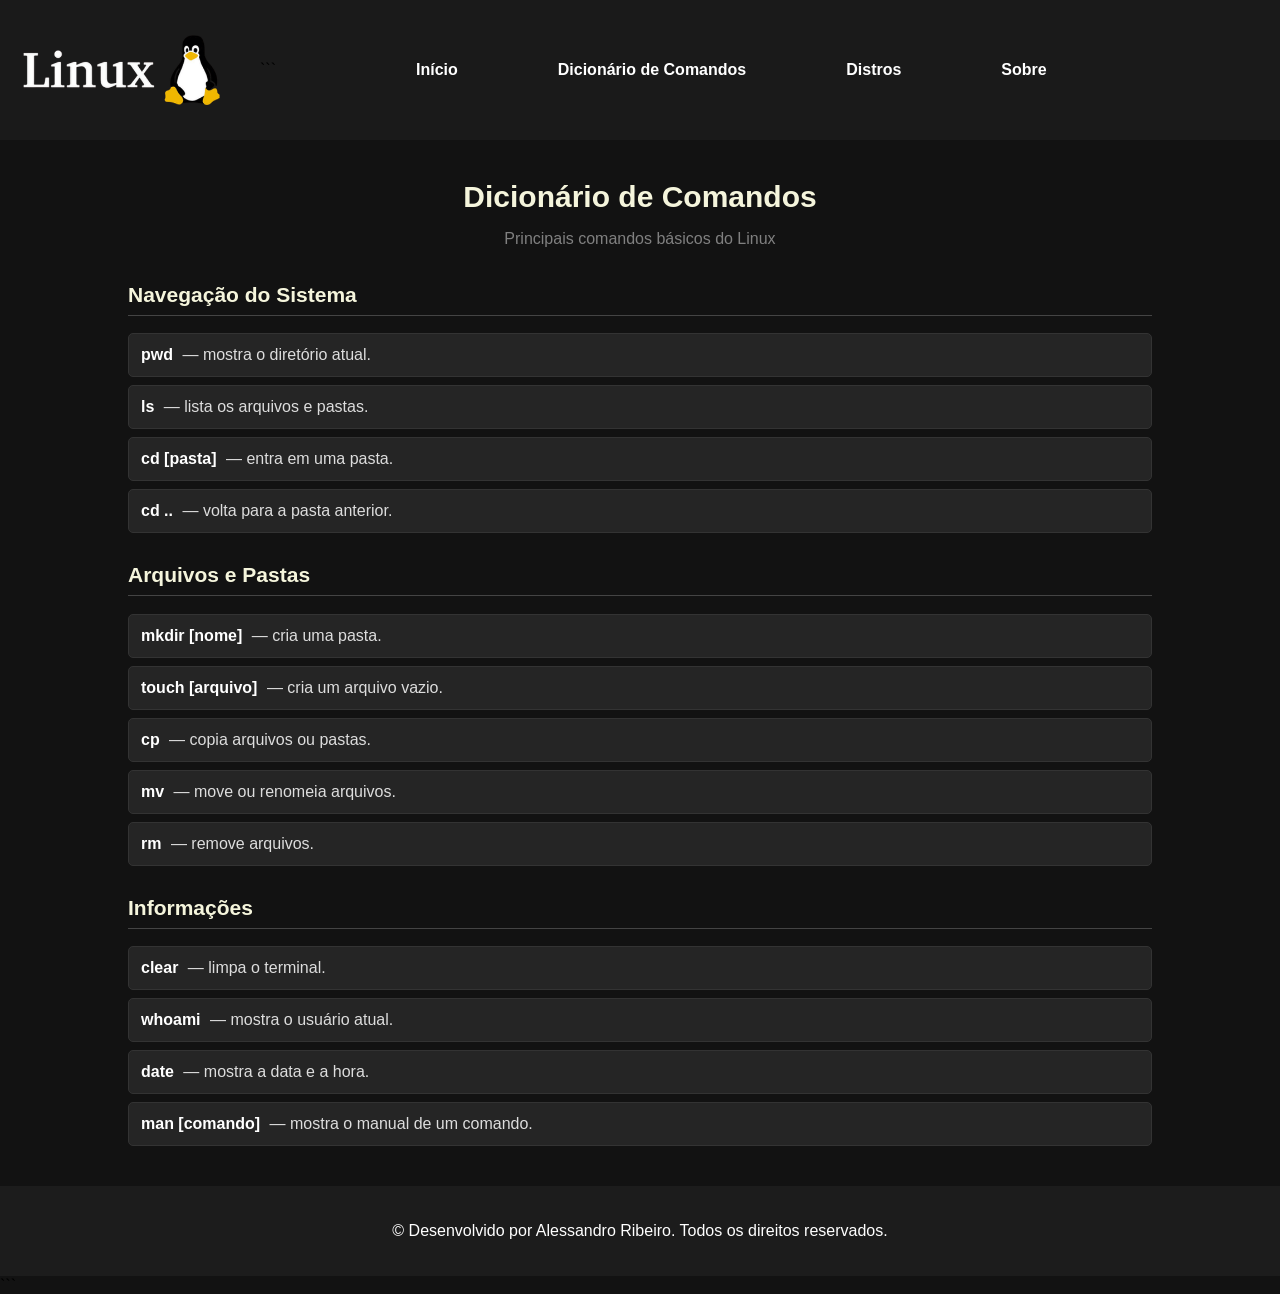
==== Comandos.html @ b63e2eca "Add files via upload" ====
<!DOCTYPE html>

<html lang="pt-br">
<head>
    <link rel="stylesheet" href="style.css">
    <meta charset="UTF-8">
    <meta name="viewport" content="width=device-width, initial-scale=1.0">
    <title>Dicionário de Comandos</title>
</head>

<body>
    <header class="topo">
        <img src="img/img1.png" alt="Logo Linux" height="100" width="200">

```
    <nav>
        <ul>
            <li><a href="Inicio.html">Início</a></li>
            <li><a href="Comandos.html">Dicionário de Comandos</a></li>
            <li><a href="Distro.html">Distros</a></li>
            <li><a href="Sobre.html">Sobre</a></li>
        </ul>
    </nav>
</header>

<main>
    <section class="cmd">
        <h1>Dicionário de Comandos</h1>
        <p>Principais comandos básicos do Linux</p>

        <h2>Navegação do Sistema</h2>
        <ul>
            <li><strong>pwd</strong> — mostra o diretório atual.</li>
            <li><strong>ls</strong> — lista os arquivos e pastas.</li>
            <li><strong>cd [pasta]</strong> — entra em uma pasta.</li>
            <li><strong>cd ..</strong> — volta para a pasta anterior.</li>
        </ul>

        <h2>Arquivos e Pastas</h2>
        <ul>
            <li><strong>mkdir [nome]</strong> — cria uma pasta.</li>
            <li><strong>touch [arquivo]</strong> — cria um arquivo vazio.</li>
            <li><strong>cp</strong> — copia arquivos ou pastas.</li>
            <li><strong>mv</strong> — move ou renomeia arquivos.</li>
            <li><strong>rm</strong> — remove arquivos.</li>
        </ul>

        <h2>Informações</h2>
        <ul>
            <li><strong>clear</strong> — limpa o terminal.</li>
            <li><strong>whoami</strong> — mostra o usuário atual.</li>
            <li><strong>date</strong> — mostra a data e a hora.</li>
            <li><strong>man [comando]</strong> — mostra o manual de um comando.</li>
        </ul>
    </section>
</main>

<footer>
    <p>&copy; Desenvolvido por Alessandro Ribeiro. Todos os direitos reservados.</p>
</footer>
```

</body>
</html>
---- style.css ----
body {
    margin: 0;
    padding: 0;
    min-height: 100vh;
    display: flex;
    flex-direction: column;
    background-color: #121212;
}

header {
    background-color: #1a1a1a;
    font-family: Arial, sans-serif;
}

main{
    flex: 1;
}

.topo {
    display: flex;
    align-items: center;
    padding: 20px;
    gap: 40px;
}

.topo img {
    object-fit: contain;
}

.topo nav ul {
    display: flex;
    gap: 100px;
    list-style: none;
    padding: 0;
    margin: 0;
    margin-left: 100px;
}

.topo nav a {
    color: white;
    text-decoration: none;
    font-weight: bold;
    font-family: Arial, sans-serif;
}

.topo nav a:hover {
    color: red;
}


article {
    display: flex;
    align-items: center;
    gap: 60px;
    padding: 80px;
    color: white;
    font-family: Arial, sans-serif;
}

.img2 {
    order: 2;
    width: 500px;
    height: 530px;
    object-fit: cover;
    margin-left: auto;
}

.texto {
    order: 1;
    max-width: 600px;
}

.texto h1 {
    font: bold;
    font-size: 36px;
    margin-bottom: 20px;
}

.texto p {
    font-size: 18px;
    line-height: 1.6;
    color: #dddddd;
}

.distros {
    width: 90%;
    margin: 30px auto;
    text-align: center;
}

.distros h1 {
    font-size: 30px;
    color: beige;
    text-align: center;
}

.distros p {
    color: gray;
    text-align: center;
}

.lista {
    display: flex;
    flex-wrap: wrap;
    gap: 20px;
}

.distro {
    width: 200px;
    height: 220px;
    border: 1px solid #ccc;
    padding: 15px;
    text-align: center;
}

.distro img {
    width: 70px;
    height: 70px;
}

.distro h2 {
    font-size: 20px;
    color: darkgray;
}

.distro a {
    color: blue;
    text-decoration: none;
}

.distro a:hover{
    color: cornflowerblue;
}

.cmd {
width: 80%;
margin: 40px auto;
color: white;
font-family: Arial, sans-serif;
}

.cmd h1 {
font-size: 30px;
color: beige;
text-align: center;
margin-bottom: 10px;
}

.cmd p {
color: gray;
text-align: center;
margin-bottom: 35px;
}

.cmd h2 {
font-size: 21px;
color: beige;
margin-top: 30px;
border-bottom: 1px solid #444;
padding-bottom: 8px;
}

.cmd ul {
padding: 0;
list-style: none;
}

.cmd li {
background-color: #1c1c1c;
border: 1px solid #333;
padding: 12px;
margin: 8px 0;
border-radius: 5px;
color: #ddd;
}

.cmd li strong {
color: white;
margin-right: 5px;
}

.cmd li {
background-color: #252525;
}

footer {
    padding: 20px;
    text-align: center;
    background-color: #1c1c1c;
    color: white;
    font-family: Arial, sans-serif;
}
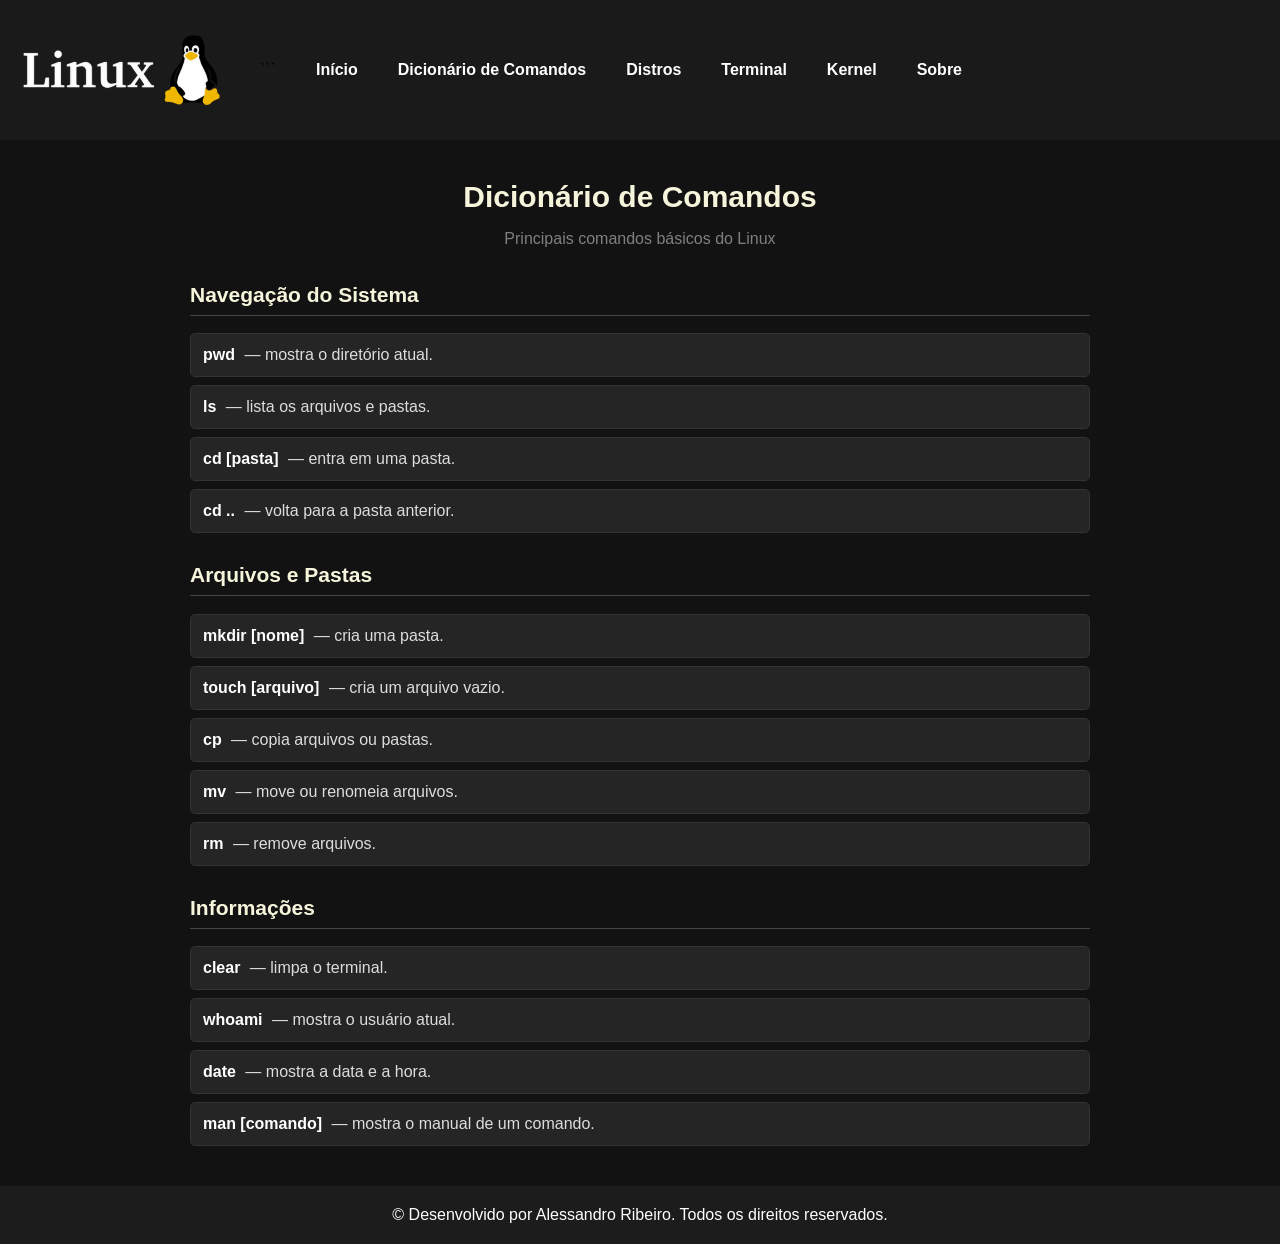
==== commit 513dd4c1: "Add files via upload" ====
--- a/Comandos.html
+++ b/Comandos.html
@@ -15,9 +15,11 @@
 ```
     <nav>
         <ul>
-            <li><a href="Inicio.html">Início</a></li>
+            <li><a href="index.html">Início</a></li>
             <li><a href="Comandos.html">Dicionário de Comandos</a></li>
             <li><a href="Distro.html">Distros</a></li>
+            <li><a href="Terminal.html">Terminal</a></li>
+            <li><a href="Kernel.html">Kernel</a></li>
             <li><a href="Sobre.html">Sobre</a></li>
         </ul>
     </nav>
@@ -58,7 +60,6 @@
 <footer>
     <p>&copy; Desenvolvido por Alessandro Ribeiro. Todos os direitos reservados.</p>
 </footer>
-```
 
 </body>
 </html>
--- a/style.css
+++ b/style.css
@@ -1,192 +1,299 @@
-body {
-    margin: 0;
-    padding: 0;
-    min-height: 100vh;
-    display: flex;
-    flex-direction: column;
-    background-color: #121212;
-}
-
-header {
-    background-color: #1a1a1a;
-    font-family: Arial, sans-serif;
-}
-
-main{
-    flex: 1;
-}
-
-.topo {
-    display: flex;
-    align-items: center;
-    padding: 20px;
-    gap: 40px;
-}
-
-.topo img {
-    object-fit: contain;
-}
-
-.topo nav ul {
-    display: flex;
-    gap: 100px;
-    list-style: none;
-    padding: 0;
-    margin: 0;
-    margin-left: 100px;
-}
-
-.topo nav a {
-    color: white;
-    text-decoration: none;
-    font-weight: bold;
-    font-family: Arial, sans-serif;
-}
-
-.topo nav a:hover {
-    color: red;
-}
-
-
-article {
-    display: flex;
-    align-items: center;
-    gap: 60px;
-    padding: 80px;
-    color: white;
-    font-family: Arial, sans-serif;
-}
-
-.img2 {
-    order: 2;
-    width: 500px;
-    height: 530px;
-    object-fit: cover;
-    margin-left: auto;
-}
-
-.texto {
-    order: 1;
-    max-width: 600px;
-}
-
-.texto h1 {
-    font: bold;
-    font-size: 36px;
-    margin-bottom: 20px;
-}
-
-.texto p {
-    font-size: 18px;
-    line-height: 1.6;
-    color: #dddddd;
-}
-
-.distros {
-    width: 90%;
-    margin: 30px auto;
-    text-align: center;
-}
-
-.distros h1 {
-    font-size: 30px;
-    color: beige;
-    text-align: center;
-}
-
-.distros p {
-    color: gray;
-    text-align: center;
-}
-
-.lista {
-    display: flex;
-    flex-wrap: wrap;
-    gap: 20px;
-}
-
-.distro {
-    width: 200px;
-    height: 220px;
-    border: 1px solid #ccc;
-    padding: 15px;
-    text-align: center;
-}
-
-.distro img {
-    width: 70px;
-    height: 70px;
-}
-
-.distro h2 {
-    font-size: 20px;
-    color: darkgray;
-}
-
-.distro a {
-    color: blue;
-    text-decoration: none;
-}
-
-.distro a:hover{
-    color: cornflowerblue;
-}
-
-.cmd {
-width: 80%;
-margin: 40px auto;
-color: white;
-font-family: Arial, sans-serif;
-}
-
-.cmd h1 {
-font-size: 30px;
-color: beige;
-text-align: center;
-margin-bottom: 10px;
-}
-
-.cmd p {
-color: gray;
-text-align: center;
-margin-bottom: 35px;
-}
-
-.cmd h2 {
-font-size: 21px;
-color: beige;
-margin-top: 30px;
-border-bottom: 1px solid #444;
-padding-bottom: 8px;
-}
-
-.cmd ul {
-padding: 0;
-list-style: none;
-}
-
-.cmd li {
-background-color: #1c1c1c;
-border: 1px solid #333;
-padding: 12px;
-margin: 8px 0;
-border-radius: 5px;
-color: #ddd;
-}
-
-.cmd li strong {
-color: white;
-margin-right: 5px;
-}
-
-.cmd li {
-background-color: #252525;
-}
-
-footer {
-    padding: 20px;
-    text-align: center;
-    background-color: #1c1c1c;
-    color: white;
-    font-family: Arial, sans-serif;
+body {
+    margin: 0;
+    padding: 0;
+    min-height: 100vh;
+    display: flex;
+    flex-direction: column;
+    background-color: #121212;
+    overflow-x: hidden;
+}
+
+header {
+    background-color: #1a1a1a;
+    font-family: Arial, sans-serif;
+}
+
+main {
+    flex: 1;
+    width: 100%;
+    box-sizing: border-box;
+}
+
+.topo {
+    display: flex;
+    align-items: center;
+    padding: 20px;
+    gap: 40px;
+    flex-wrap: wrap;
+    box-sizing: border-box;
+}
+
+.topo img {
+    object-fit: contain;
+    width: 200px;
+    height: 100px;
+    max-width: 100%;
+}
+
+.topo nav {
+    flex: 1;
+    min-width: 0;
+}
+
+.topo nav ul {
+    display: flex;
+    gap: 40px;
+    list-style: none;
+    padding: 0;
+    margin: 0;
+    flex-wrap: wrap;
+    align-items: center;
+}
+
+.topo nav a {
+    color: white;
+    text-decoration: none;
+    font-weight: bold;
+    font-family: Arial, sans-serif;
+}
+
+.topo nav a:hover {
+    color: red;
+}
+
+article {
+    display: flex;
+    align-items: center;
+    justify-content: space-between;
+    gap: 60px;
+    padding: 60px;
+    color: white;
+    font-family: Arial, sans-serif;
+    box-sizing: border-box;
+    width: 100%;
+}
+
+.img2 {
+    order: 2;
+    width: min(500px, 45vw);
+    height: auto;
+    max-height: 530px;
+    object-fit: cover;
+    margin-left: auto;
+}
+
+.texto {
+    order: 1;
+    max-width: 600px;
+    width: 100%;
+}
+
+.texto h1 {
+    font-size: 36px;
+    margin-bottom: 20px;
+}
+
+.texto p {
+    font-size: 18px;
+    line-height: 1.6;
+    color: #dddddd;
+}
+
+.distros {
+    width: min(1200px, 90%);
+    margin: 30px auto;
+    text-align: center;
+}
+
+.distros h1 {
+    font-size: 30px;
+    color: beige;
+    text-align: center;
+}
+
+.distros p {
+    color: gray;
+    text-align: center;
+}
+
+.lista {
+    display: grid;
+    grid-template-columns: repeat(auto-fit, minmax(200px, 1fr));
+    gap: 20px;
+    justify-items: center;
+}
+
+.distro {
+    width: 100%;
+    max-width: 200px;
+    min-height: 220px;
+    box-sizing: border-box;
+    border: 1px solid #ccc;
+    padding: 15px;
+    text-align: center;
+}
+
+.distro img {
+    width: 70px;
+    height: 70px;
+    object-fit: contain;
+    max-width: 100%;
+}
+
+.distro h2 {
+    font-size: 20px;
+    color: darkgray;
+}
+
+.distro a {
+    color: blue;
+    text-decoration: none;
+}
+
+.distro a:hover {
+    color: cornflowerblue;
+}
+
+.cmd {
+    width: min(900px, 90%);
+    margin: 40px auto;
+    color: white;
+    font-family: Arial, sans-serif;
+    box-sizing: border-box;
+}
+
+.cmd h1 {
+    font-size: 30px;
+    color: beige;
+    text-align: center;
+    margin-bottom: 10px;
+}
+
+.cmd p {
+    color: gray;
+    text-align: center;
+    margin-bottom: 35px;
+}
+
+.cmd h2 {
+    font-size: 21px;
+    color: beige;
+    margin-top: 30px;
+    border-bottom: 1px solid #444;
+    padding-bottom: 8px;
+}
+
+.cmd ul {
+    padding: 0;
+    list-style: none;
+}
+
+.cmd li {
+    background-color: #252525;
+    border: 1px solid #333;
+    padding: 12px;
+    margin: 8px 0;
+    border-radius: 5px;
+    color: #ddd;
+    overflow-wrap: anywhere;
+}
+
+.cmd li strong {
+    color: white;
+    margin-right: 5px;
+}
+
+footer {
+    padding: 20px;
+    text-align: center;
+    background-color: #1c1c1c;
+    color: white;
+    font-family: Arial, sans-serif;
+    box-sizing: border-box;
+}
+
+footer p {
+    margin: 0;
+}
+
+@media (max-width: 800px) {
+    .topo {
+        gap: 20px;
+    }
+
+    .topo nav ul {
+        gap: 20px;
+    }
+
+    article {
+        gap: 30px;
+        padding: 40px;
+    }
+
+    .img2 {
+        width: 40%;
+    }
+
+    .texto {
+        max-width: 50%;
+    }
+
+    .texto h1 {
+        font-size: 30px;
+    }
+
+    .texto p {
+        font-size: 1rem;
+    }
+
+    .lista {
+        grid-template-columns: repeat(2, 1fr);
+    }
+}
+
+@media (max-width: 600px) {
+    .topo {
+        flex-direction: column;
+    }
+
+    .topo nav ul {
+        flex-direction: column;
+        gap: 15px;
+        text-align: center;
+    }
+
+    article {
+        flex-direction: column;
+        padding: 30px 20px;
+    }
+
+    .img2 {
+        width: 100%;
+        height: auto;
+        margin: 0 auto;
+    }
+
+    .texto {
+        max-width: 100%;
+    }
+
+    .texto h1 {
+        font-size: 26px;
+    }
+
+    .texto p {
+        font-size: 1rem;
+    }
+
+    .lista {
+        grid-template-columns: 1fr;
+    }
+
+    .distro {
+        max-width: 280px;
+    }
+
+    .cmd {
+        width: 90%;
+    }
 }
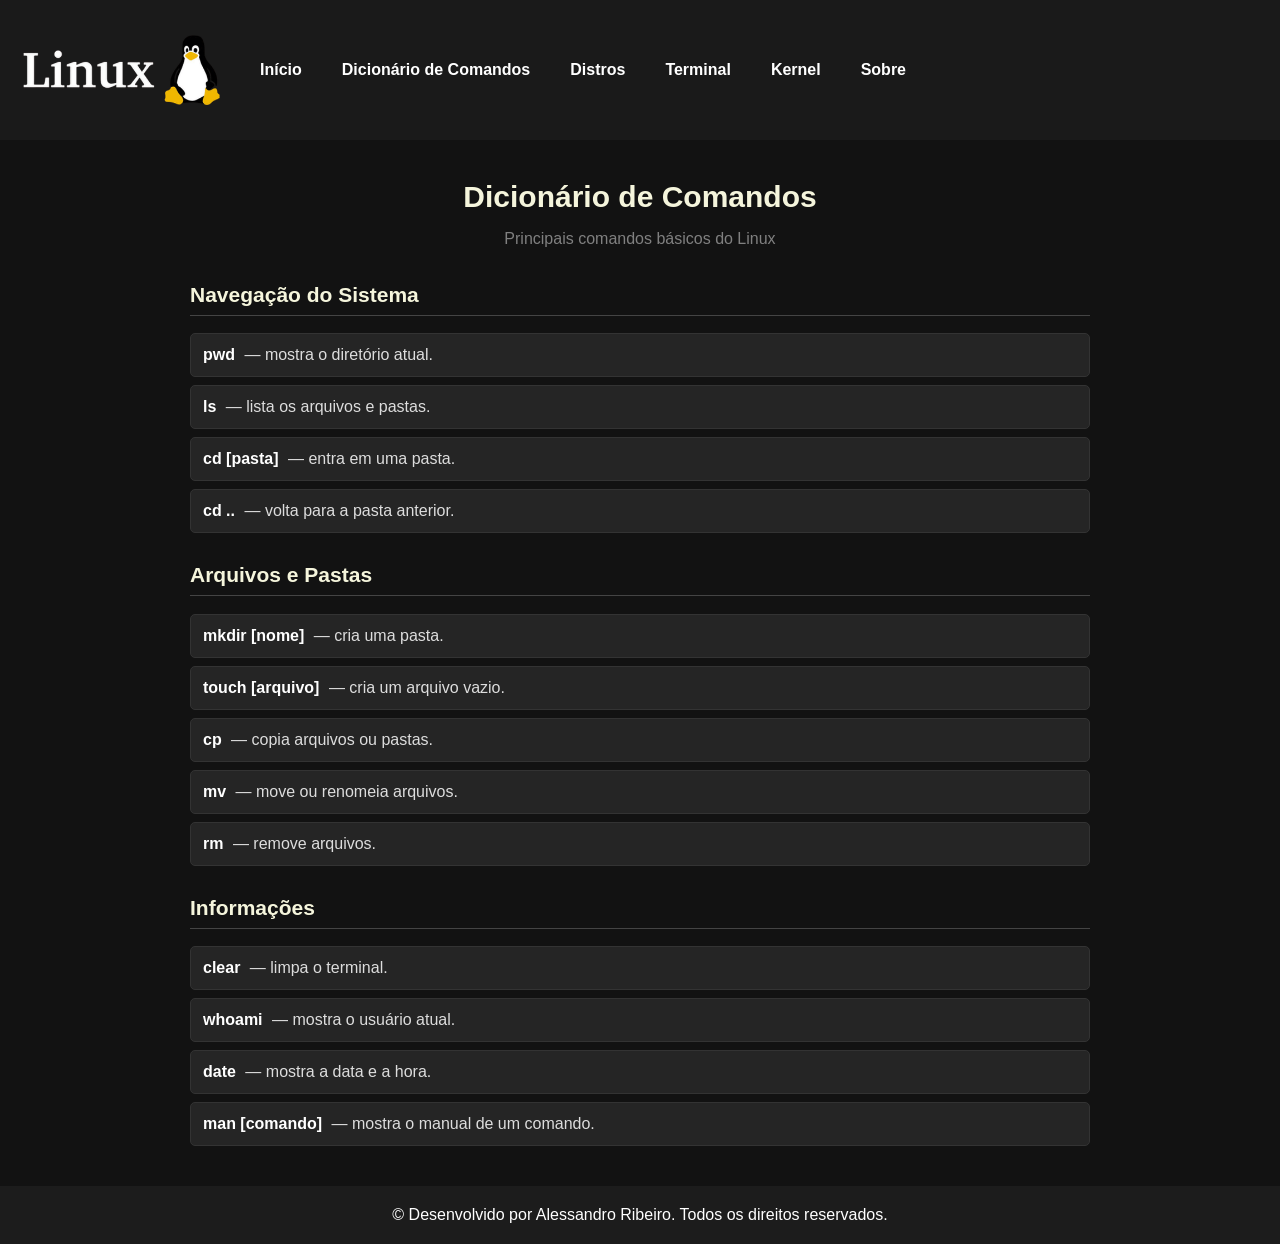
==== commit bc8c4f2e: "Add files via upload" ====
--- a/Comandos.html
+++ b/Comandos.html
@@ -12,7 +12,6 @@
     <header class="topo">
         <img src="img/img1.png" alt="Logo Linux" height="100" width="200">
 
-```
     <nav>
         <ul>
             <li><a href="index.html">Início</a></li>
